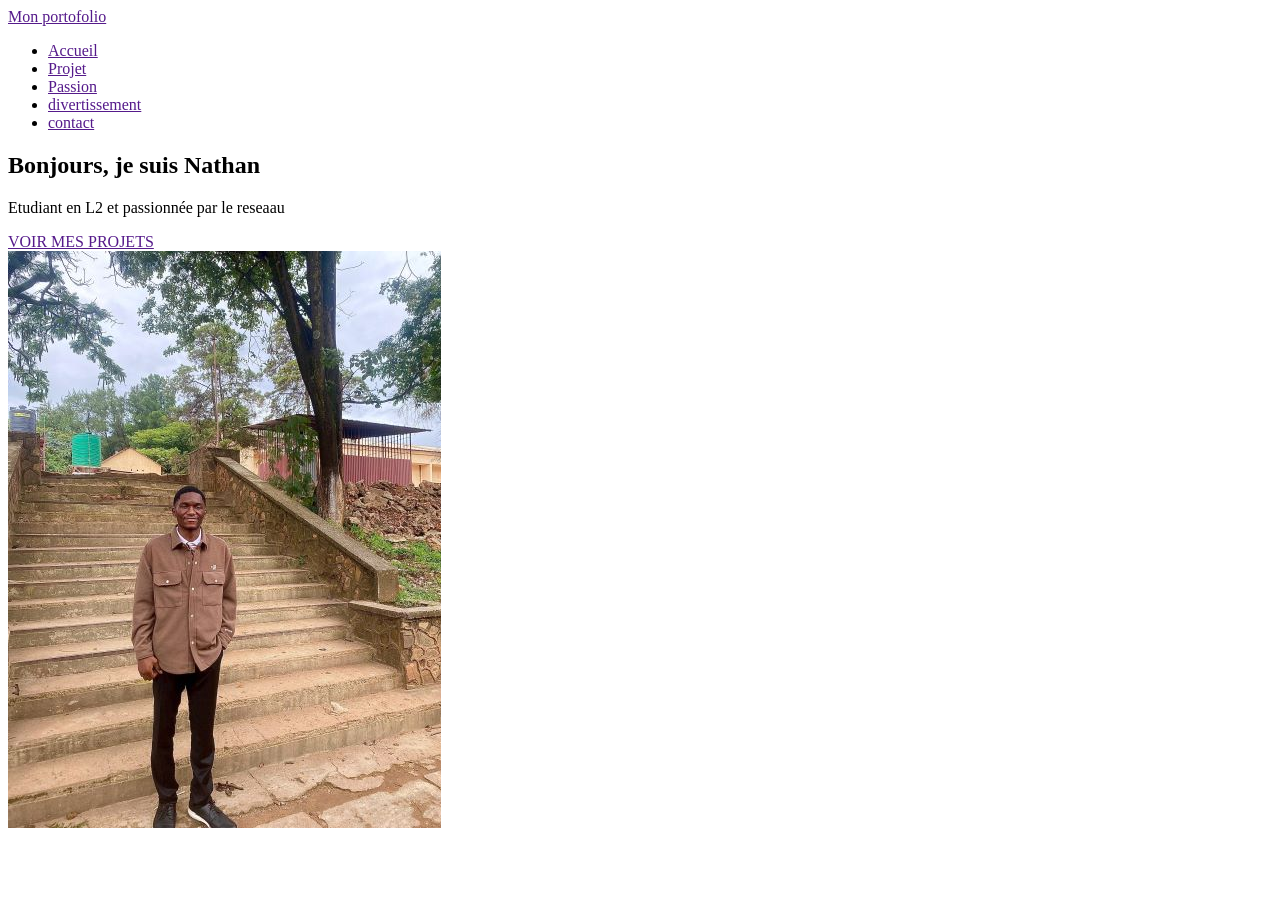
==== index.html @ d2158097 "creation du header et de la section hero" ====
<!DOCTYPE html>
<html lang="fr">
<head>
    <meta charset="UTF-8">
    <meta name="viewport" content="width=device-width, initial-scale=1.0">
    <title>mon portfolio</title>
</head>
<body>
    <header>
        <nav>
            <div>
                <a href="">Mon portofolio</a>
            </div>
            <div>
            <ul>
                    <li><a href="">Accueil</a></li>
                    <li><a href="">Projet</a></li>
                    <li><a href="">Passion</a></li>
                    <li><a href="">divertissement</a></li>
                    <li><a href="">contact</a></li>
                </ul>
            </div>
        </nav>
    </header>
    <main>
        <section>
            <div>
                <h1>Bonjours,  je suis Nathan</h1>
                <p>Etudiant en L2 et passionnée par le reseaau</p>
                <a href="">VOIR MES PROJETS</a>
            </div>
            <div>
                <img src="image/nathan.jpg" alt="">
            </div>
        </section>
    </main>
    <footer></footer>
</body>
</html>
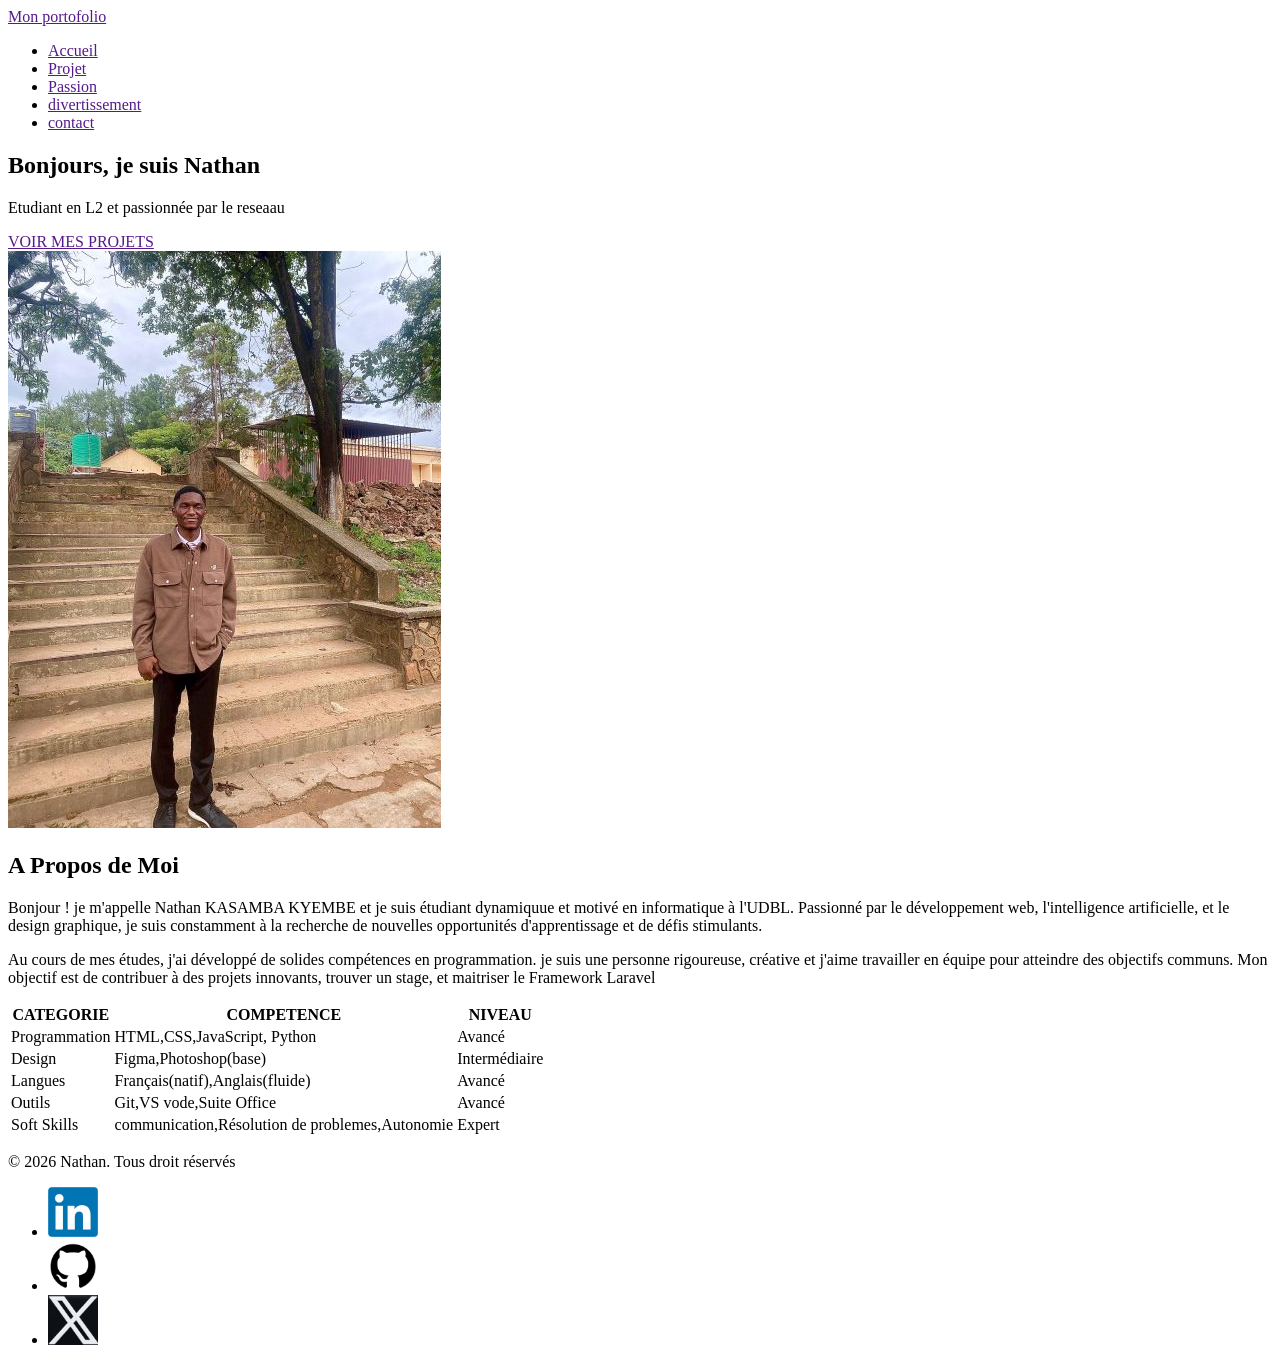
==== commit 5277be95: "creation de la section à propos, du tableau et du footer" ====
--- a/index.html
+++ b/index.html
@@ -12,7 +12,7 @@
                 <a href="">Mon portofolio</a>
             </div>
             <div>
-            <ul>
+                <ul>
                     <li><a href="">Accueil</a></li>
                     <li><a href="">Projet</a></li>
                     <li><a href="">Passion</a></li>
@@ -33,7 +33,71 @@
                 <img src="image/nathan.jpg" alt="">
             </div>
         </section>
+        <section>
+            <div>
+                <h2>A Propos de Moi</h2>
+                <p>
+                    Bonjour ! je m'appelle Nathan KASAMBA KYEMBE et je suis étudiant dynamiquue et motivé en informatique à l'UDBL.
+                    Passionné par le développement web, l'intelligence artificielle, et le design graphique, je suis constamment à la recherche de nouvelles opportunités d'apprentissage et de défis stimulants.  
+                </p>
+                <p>
+                    Au cours de mes études, j'ai développé de solides compétences en programmation.
+                    je suis une personne rigoureuse, créative et j'aime travailler en équipe pour atteindre des objectifs communs.
+                    Mon objectif est de contribuer à des projets innovants, trouver un stage, et maitriser le Framework Laravel
+                </p>
+            </div>
+        </section>
+        <section>
+            <div>
+                <table>
+                    <tr>
+                        <th>CATEGORIE</th>
+                        <th>COMPETENCE</th>
+                        <th>NIVEAU</th>
+                    </tr>
+                    <tr>
+                        <td>Programmation</td>
+                        <td>HTML,CSS,JavaScript, Python</td>
+                        <td>Avancé</td>
+                    </tr>
+                    <tr>
+                        <td>Design</td>
+                        <td>Figma,Photoshop(base)</td>
+                        <td>Intermédiaire</td>
+                        
+                    </tr>
+                    <tr>
+                        <td>Langues</td>
+                        <td>Français(natif),Anglais(fluide)</td>
+                        <td>Avancé</td>
+                    </tr>
+                    <tr>
+                        <td>Outils</td>
+                        <td>Git,VS vode,Suite Office</td>
+                        <td>Avancé</td>
+                    </tr>
+                    <tr>
+                        <td>Soft Skills</td>
+                        <td>communication,Résolution de problemes,Autonomie</td>
+                        <td>Expert</td>
+                    </tr>
+                </table>
+            </div>
+        </section>
     </main>
-    <footer></footer>
+    <footer>
+        <div>
+            <p>© 2026 Nathan. Tous droit réservés</p>
+        </div>
+        <nav>
+            <div>
+                <ul>
+                    <li><a href=""><img src="image/linkedin.jpg" alt="" height="50" width="50"></a></li>
+                    <li><a href=""><img src="image/github.jpg" alt="" height="50" width="50"></a></li>
+                    <li><a href=""><img src="image/X.jpg" alt="" height="50" width="50"></a></li>
+                </ul>   
+            </div>
+        </nav>
+    </footer>
 </body>
 </html>
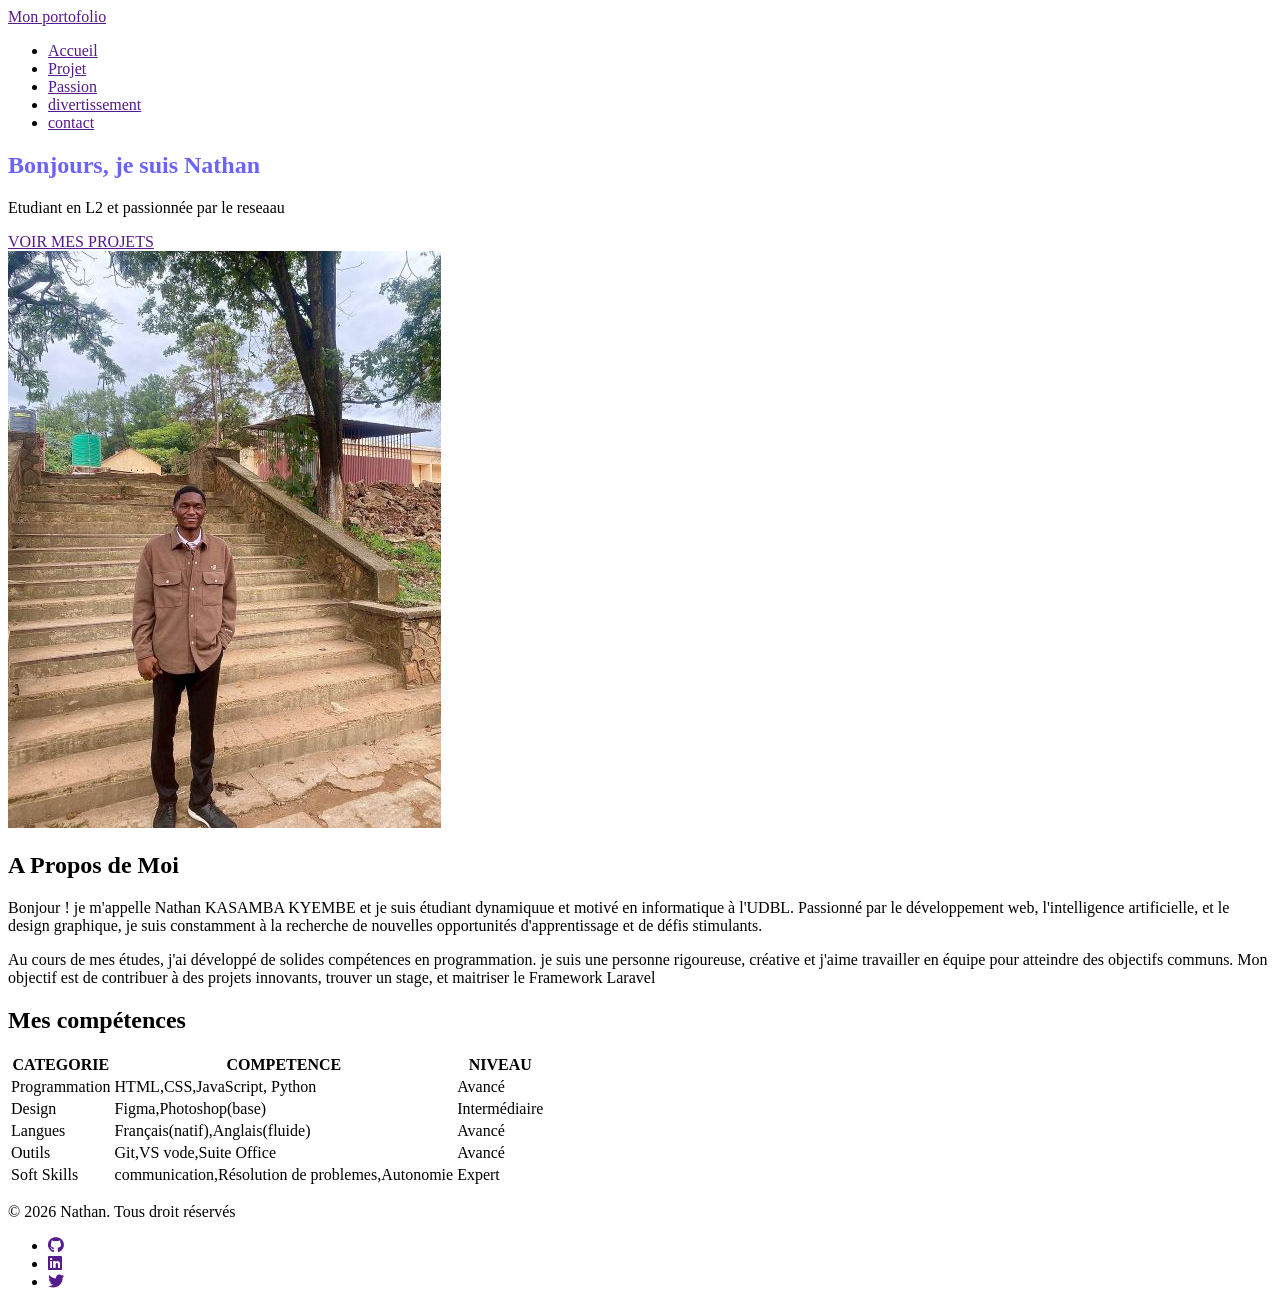
==== commit 5060993b: "finir la maquette et ajouter une fiche css" ====
--- a/index.html
+++ b/index.html
@@ -4,6 +4,8 @@
     <meta charset="UTF-8">
     <meta name="viewport" content="width=device-width, initial-scale=1.0">
     <title>mon portfolio</title>
+    <link rel="stylesheet" href="https://cdnjs.cloudflare.com/ajax/libs/font-awesome/6.5.1/css/all.min.css">
+    <link rel="stylesheet" href="css/style.css">
 </head>
 <body>
     <header>
@@ -49,38 +51,41 @@
         </section>
         <section>
             <div>
+                <h2>Mes compétences</h2>
                 <table>
                     <tr>
                         <th>CATEGORIE</th>
                         <th>COMPETENCE</th>
                         <th>NIVEAU</th>
                     </tr>
-                    <tr>
-                        <td>Programmation</td>
-                        <td>HTML,CSS,JavaScript, Python</td>
-                        <td>Avancé</td>
-                    </tr>
-                    <tr>
-                        <td>Design</td>
-                        <td>Figma,Photoshop(base)</td>
-                        <td>Intermédiaire</td>
-                        
-                    </tr>
-                    <tr>
-                        <td>Langues</td>
-                        <td>Français(natif),Anglais(fluide)</td>
-                        <td>Avancé</td>
-                    </tr>
-                    <tr>
-                        <td>Outils</td>
-                        <td>Git,VS vode,Suite Office</td>
-                        <td>Avancé</td>
-                    </tr>
-                    <tr>
-                        <td>Soft Skills</td>
-                        <td>communication,Résolution de problemes,Autonomie</td>
-                        <td>Expert</td>
-                    </tr>
+                    <tbody>
+                        <tr>
+                            <td>Programmation</td>
+                            <td>HTML,CSS,JavaScript, Python</td>
+                            <td>Avancé</td>
+                        </tr>
+                        <tr>
+                            <td>Design</td>
+                            <td>Figma,Photoshop(base)</td>
+                            <td>Intermédiaire</td>
+                            
+                        </tr>
+                        <tr>
+                            <td>Langues</td>
+                            <td>Français(natif),Anglais(fluide)</td>
+                            <td>Avancé</td>
+                        </tr>
+                        <tr>
+                            <td>Outils</td>
+                            <td>Git,VS vode,Suite Office</td>
+                            <td>Avancé</td>
+                        </tr>
+                        <tr>
+                            <td>Soft Skills</td>
+                            <td>communication,Résolution de problemes,Autonomie</td>
+                            <td>Expert</td>
+                        </tr>
+                    </tbody>
                 </table>
             </div>
         </section>
@@ -92,9 +97,9 @@
         <nav>
             <div>
                 <ul>
-                    <li><a href=""><img src="image/linkedin.jpg" alt="" height="50" width="50"></a></li>
-                    <li><a href=""><img src="image/github.jpg" alt="" height="50" width="50"></a></li>
-                    <li><a href=""><img src="image/X.jpg" alt="" height="50" width="50"></a></li>
+                    <li><a href=""><i class="fa-brands fa-github"></i></li>
+                    <li><a href=""><i class="fa-brands fa-linkedin"></i></li>
+                    <li><a href=""><i class="fa-brands fa-twitter"></i></li>
                 </ul>   
             </div>
         </nav>
--- a/css/style.css
+++ b/css/style.css
@@ -0,0 +1,13 @@
+:root{
+    --violet-doux : #6C63FF;
+    --violet-fonce : #534edd;
+    --orange-vif :#FFA726; 
+    --gris-tres-fonce :#333;
+    --gris-fonce :#666;
+    --gris-tres-claire :#F8F8F8;
+    --gris-claire :#EEE;
+}
+
+h1{
+    color: var(--violet-doux);
+}
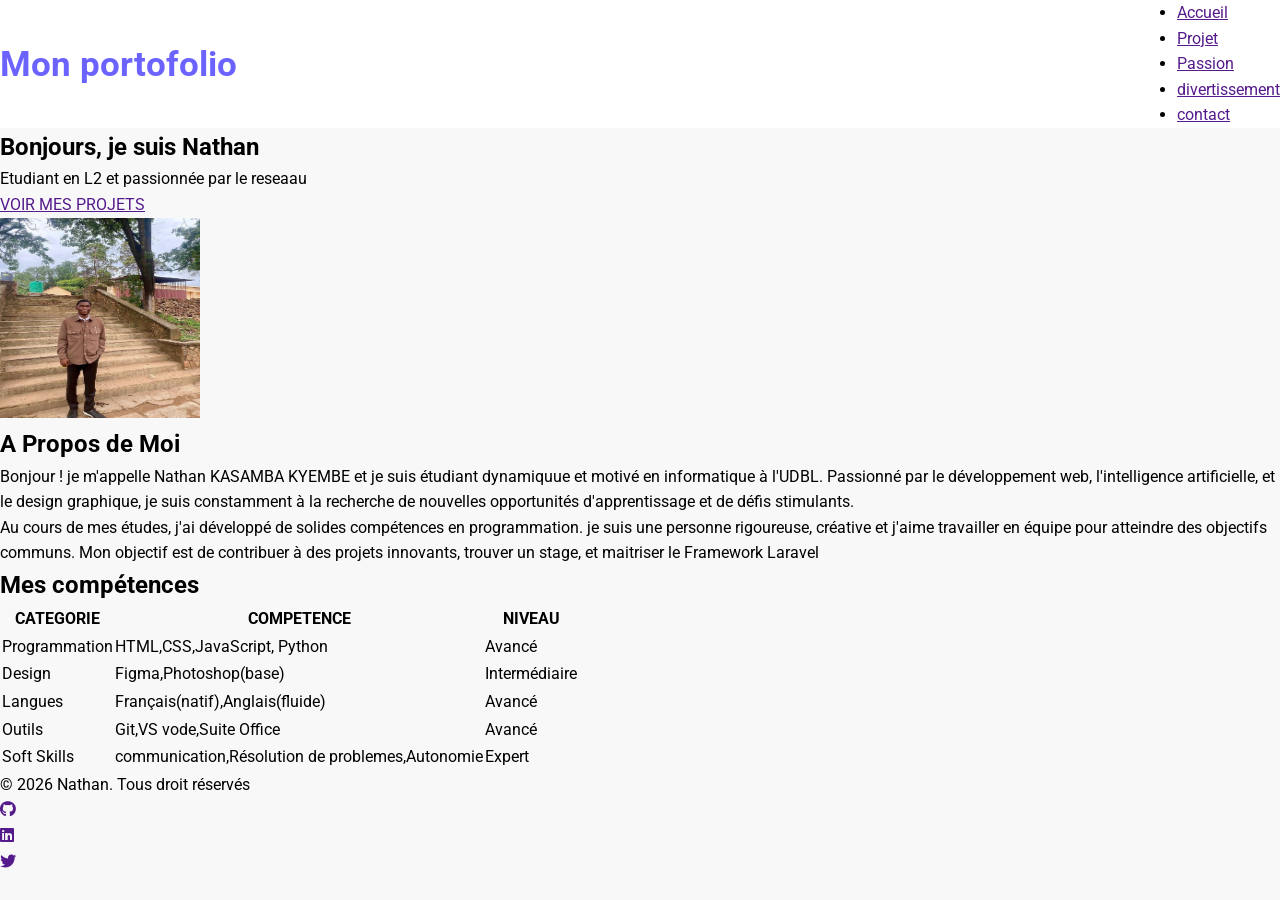
==== commit 7ff814f8: "stylisation du header" ====
--- a/index.html
+++ b/index.html
@@ -6,22 +6,23 @@
     <title>mon portfolio</title>
     <link rel="stylesheet" href="https://cdnjs.cloudflare.com/ajax/libs/font-awesome/6.5.1/css/all.min.css">
     <link rel="stylesheet" href="css/style.css">
+    <link rel="preconnect" href="https://fonts.googleapis.com">
+    <link rel="preconnect" href="https://fonts.gstatic.com" crossorigin>
+    <link href="https://fonts.googleapis.com/css2?family=Roboto:ital,wght@0,100..900;1,100..900&display=swap" rel="stylesheet">
 </head>
 <body>
     <header>
+        <div>
+            <a href="">Mon portofolio</a>
+        </div>    
         <nav>
-            <div>
-                <a href="">Mon portofolio</a>
-            </div>
-            <div>
-                <ul>
-                    <li><a href="">Accueil</a></li>
-                    <li><a href="">Projet</a></li>
-                    <li><a href="">Passion</a></li>
-                    <li><a href="">divertissement</a></li>
-                    <li><a href="">contact</a></li>
-                </ul>
-            </div>
+            <ul>
+                <li><a href="">Accueil</a></li>
+                <li><a href="">Projet</a></li>
+                <li><a href="">Passion</a></li>
+                <li><a href="">divertissement</a></li>
+                <li><a href="">contact</a></li>
+            </ul>
         </nav>
     </header>
     <main>
@@ -32,7 +33,7 @@
                 <a href="">VOIR MES PROJETS</a>
             </div>
             <div>
-                <img src="image/nathan.jpg" alt="">
+                <img src="image/nathan.jpg" alt="" width="200" height="200">
             </div>
         </section>
         <section>
--- a/css/style.css
+++ b/css/style.css
@@ -8,6 +8,33 @@
     --gris-claire :#EEE;
 }
 
-h1{
+*{
+    margin: 0;
+    padding: 0;
+    box-sizing: border-box;
+}
+
+body{
+    background-color: var(--gris-tres-claire);
+    font-family: roboto, sans-serif;
+    line-height: 1.6;
+}
+
+header{
+    background-color: white;
+    box-shadow: 2px 6px 10px rgba(0, 0, 0, 0s);
+    position: sticky;
+    top: 0;
+    z-index: 100;
+    display: flex;
+    justify-content: space-between;
+    align-items: center;
+    padding: 2rem, 3rem;
+}
+
+header div a{
+    text-decoration: none;
+    font-size: 2.2rem;
+    font-weight: bold;
     color: var(--violet-doux);
-}
+}
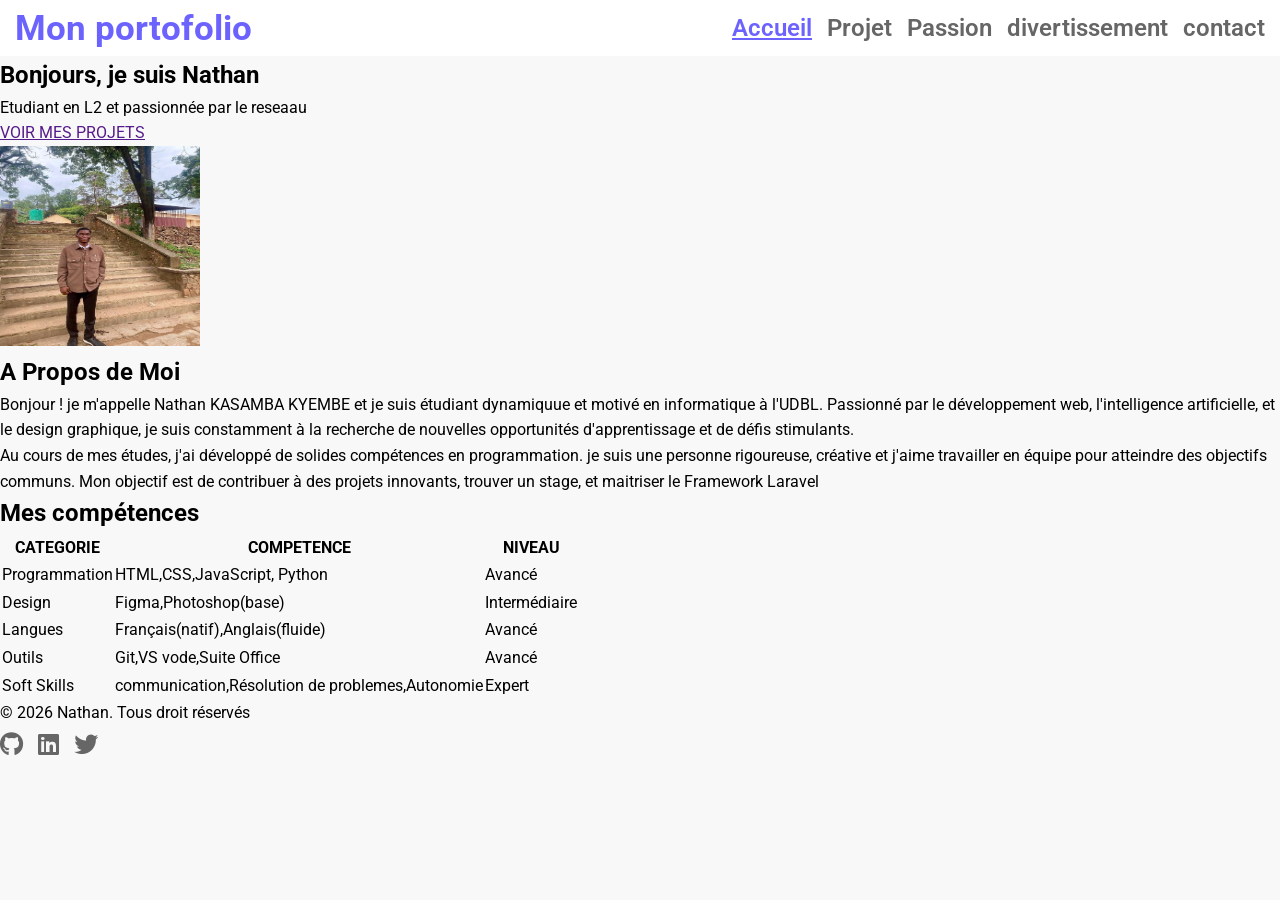
==== commit 11738d80: "stylisation du header" ====
--- a/index.html
+++ b/index.html
@@ -17,11 +17,11 @@
         </div>    
         <nav>
             <ul>
-                <li><a href="">Accueil</a></li>
-                <li><a href="">Projet</a></li>
-                <li><a href="">Passion</a></li>
-                <li><a href="">divertissement</a></li>
-                <li><a href="">contact</a></li>
+                <li><a href="" class="active">Accueil</a></li>
+                <li><a href="projet.html">Projet</a></li>
+                <li><a href="passions.html">Passion</a></li>
+                <li><a href="divertissement.html">divertissement</a></li>
+                <li><a href="contact.html">contact</a></li>
             </ul>
         </nav>
     </header>
--- a/css/style.css
+++ b/css/style.css
@@ -37,4 +37,44 @@
     font-size: 2.2rem;
     font-weight: bold;
     color: var(--violet-doux);
+    margin-left: 15px;
+}
+ul li {
+    list-style: none;
+    margin-right: 15px;
+}
+ul{
+    display: flex;
+}
+
+ul li a{
+    text-decoration: none;
+    color: var(--gris-fonce);
+    font-weight: 600;
+    font-size: 1.5rem;
+    position: relative;
+    padding: 10px 0;
+}
+
+ul li a:hover{
+    color: var(--violet-doux);
+}
+
+ul li a::after{
+    content: '';
+    position: absolute;
+    left: 0;
+    bottom: 0;
+    height: 3px;
+    width: 0%;
+    background-color: var(--violet-fonce);
+    transition: width 0.3s ease;
+}
+
+ul li a:hover::after{
+    width: 100%;
+}
+.active{
+    color: var(--violet-doux);
+    text-decoration: underline;
 }
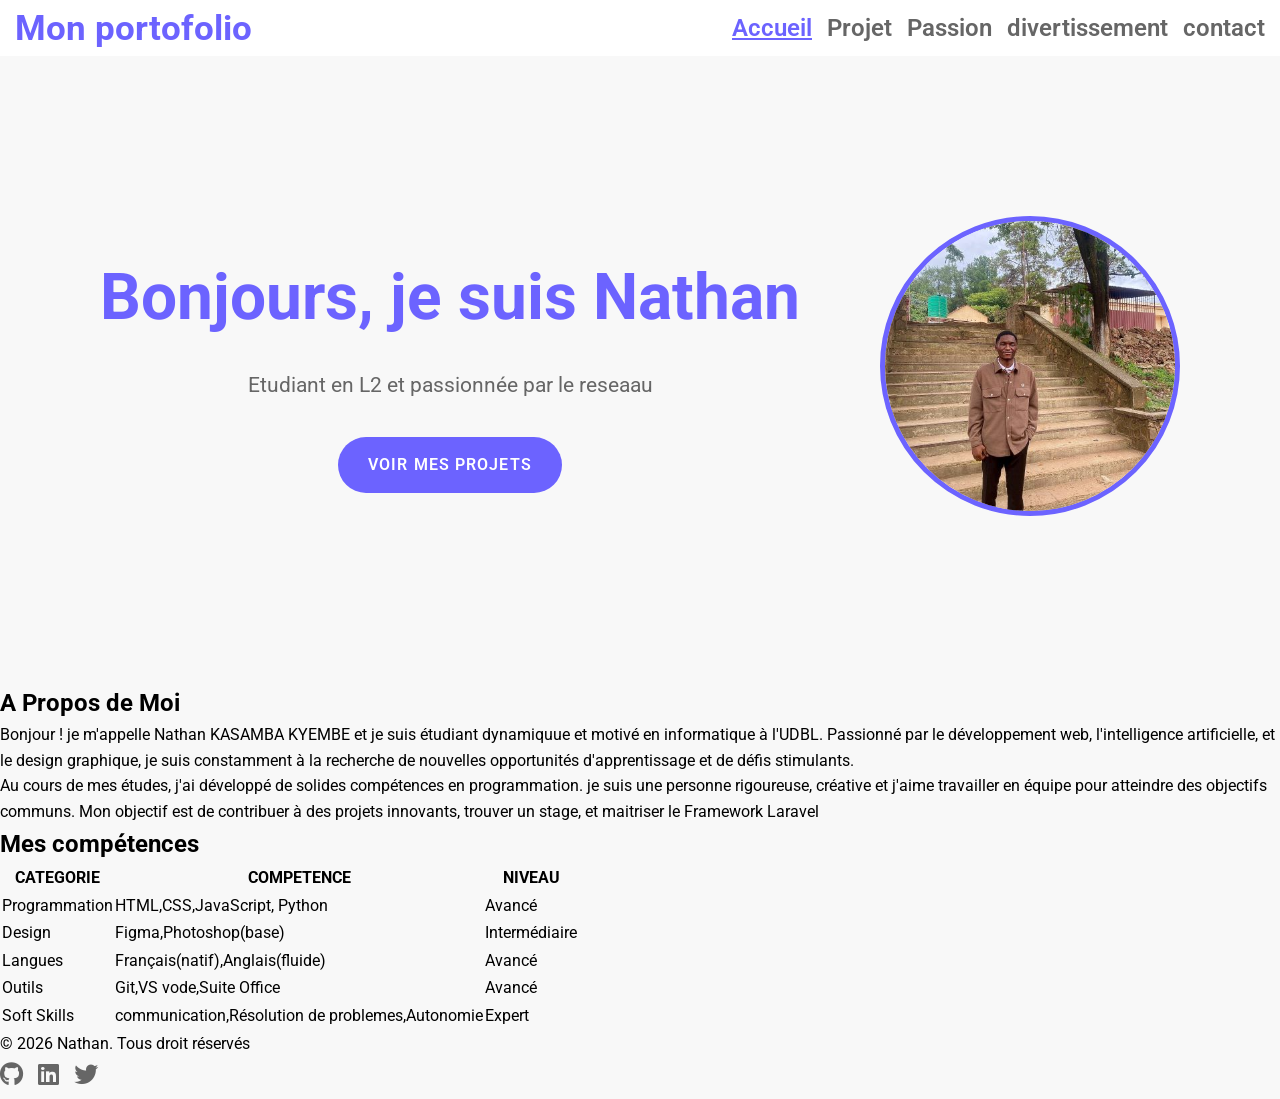
==== commit 61a45b1e: "stylisation de la section hero" ====
--- a/index.html
+++ b/index.html
@@ -26,14 +26,14 @@
         </nav>
     </header>
     <main>
-        <section>
+        <section class="hero">
             <div>
                 <h1>Bonjours,  je suis Nathan</h1>
                 <p>Etudiant en L2 et passionnée par le reseaau</p>
-                <a href="">VOIR MES PROJETS</a>
+                <a href="projet.html">VOIR MES PROJETS</a>
             </div>
             <div>
-                <img src="image/nathan.jpg" alt="" width="200" height="200">
+                <img src="image/nathan.jpg" alt="">
             </div>
         </section>
         <section>
--- a/css/style.css
+++ b/css/style.css
@@ -77,4 +77,53 @@
 .active{
     color: var(--violet-doux);
     text-decoration: underline;
+}
+
+.hero{
+    display: flex;
+    justify-content: center;
+    gap: 5rem;
+    align-items: center;
+    text-align: center;
+    margin: 10rem 2rem;
+}
+
+.hero img{
+    width: 300px;
+    height: 300px;
+    border-radius: 50%;
+    object-fit: cover;
+    border: 5px solid var(--violet-doux);
+}
+
+.hero h1{
+    color: var(--violet-doux);
+    font-size: 4rem;
+    font-weight: 700;
+    margin-bottom: 1.2rem;
+}
+
+.hero p{
+    color: var(--gris-fonce);
+    font-size: 1.3rem;
+    margin-bottom: 1.2rem;
+}
+
+.hero a{
+    text-decoration: none;
+    display: inline-block;
+    background-color: var(--violet-doux);
+    color: white;
+    padding: 15px 30px;
+    border-radius: 50px;
+    text-transform: uppercase;
+    letter-spacing: 1.1px;
+    font-weight: 600;
+    margin-top: 1rem;
+    transition: background-color 0.3s ease;
+}
+
+.hero a:hover{
+    background-color: var(--violet-fonce);
+    transform: translate(-3px);
 }
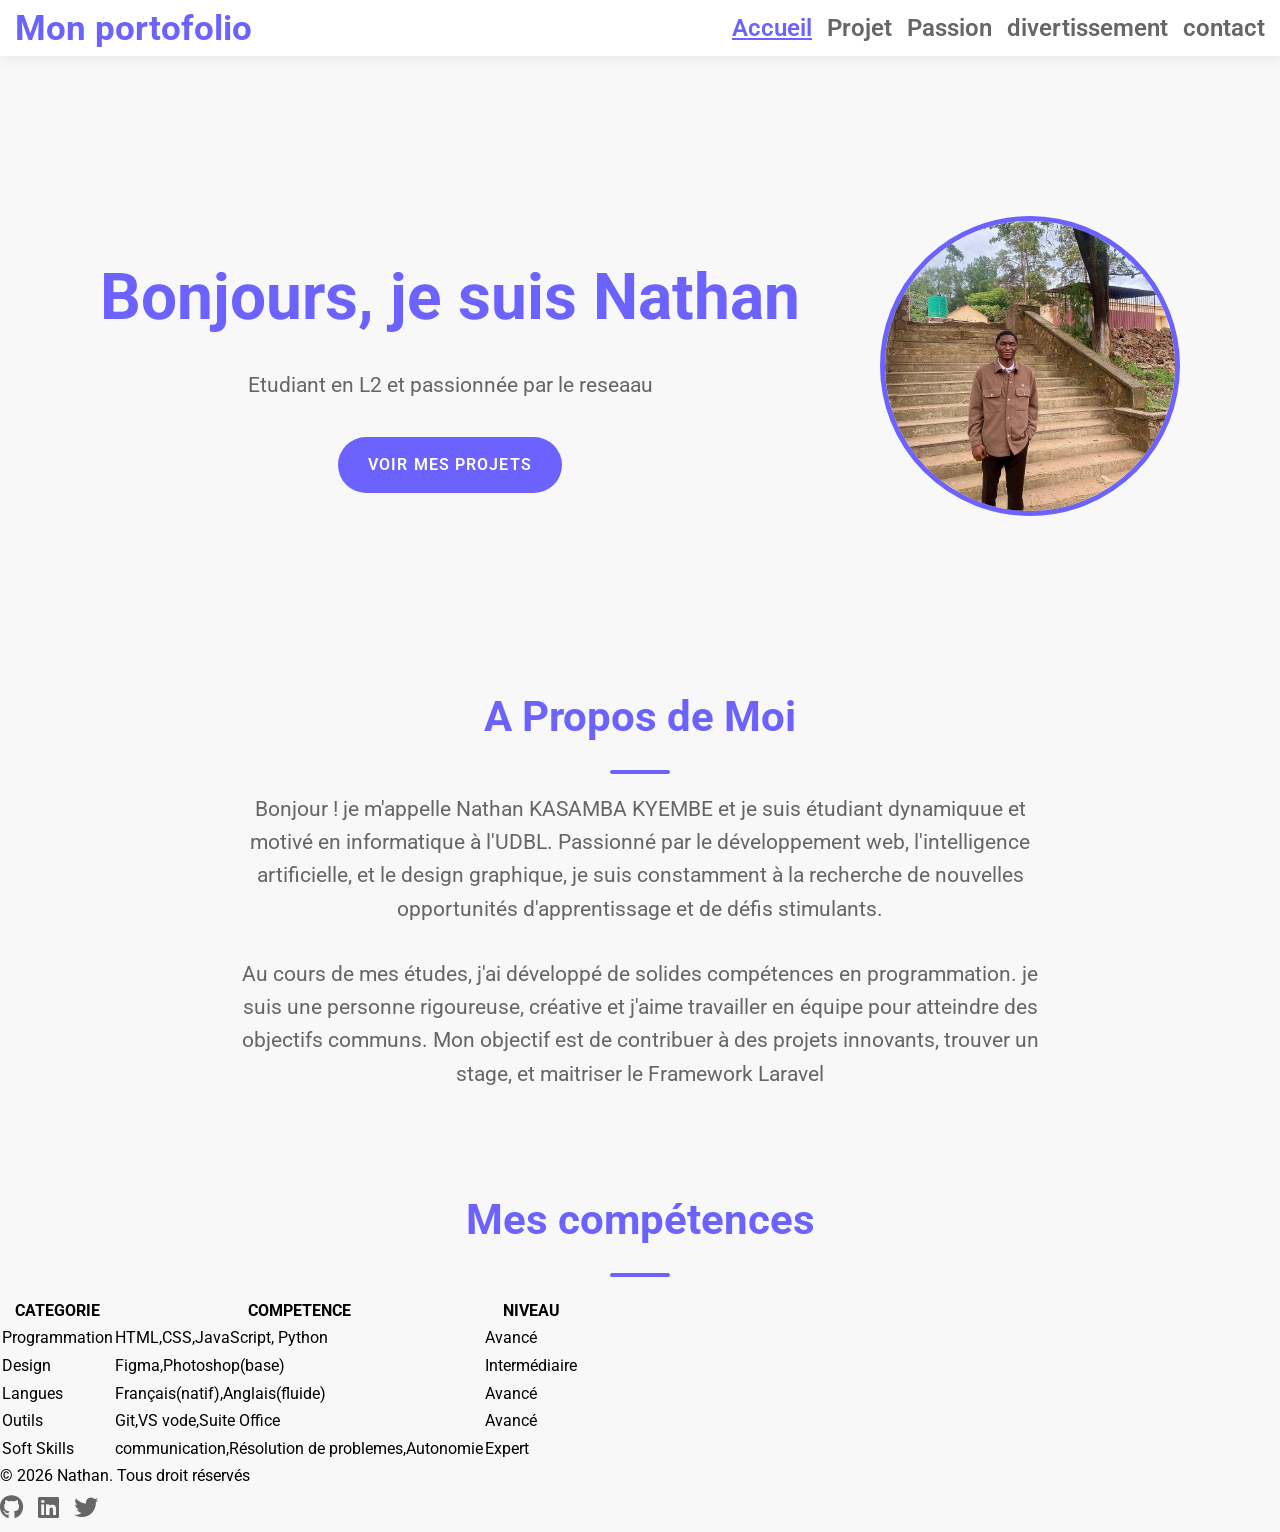
==== commit 3eaeda57: "stylisation de la section à propos" ====
--- a/index.html
+++ b/index.html
@@ -36,59 +36,54 @@
                 <img src="image/nathan.jpg" alt="">
             </div>
         </section>
-        <section>
-            <div>
-                <h2>A Propos de Moi</h2>
-                <p>
-                    Bonjour ! je m'appelle Nathan KASAMBA KYEMBE et je suis étudiant dynamiquue et motivé en informatique à l'UDBL.
-                    Passionné par le développement web, l'intelligence artificielle, et le design graphique, je suis constamment à la recherche de nouvelles opportunités d'apprentissage et de défis stimulants.  
-                </p>
-                <p>
-                    Au cours de mes études, j'ai développé de solides compétences en programmation.
-                    je suis une personne rigoureuse, créative et j'aime travailler en équipe pour atteindre des objectifs communs.
-                    Mon objectif est de contribuer à des projets innovants, trouver un stage, et maitriser le Framework Laravel
-                </p>
-            </div>
+        <section class="a_propos">
+            <h2>A Propos de Moi</h2>
+            <p>
+                Bonjour ! je m'appelle Nathan KASAMBA KYEMBE et je suis étudiant dynamiquue et motivé en informatique à l'UDBL.
+                Passionné par le développement web, l'intelligence artificielle, et le design graphique, je suis constamment à la recherche de nouvelles opportunités d'apprentissage et de défis stimulants.  
+            </p>
+            <p>
+                Au cours de mes études, j'ai développé de solides compétences en programmation.
+                je suis une personne rigoureuse, créative et j'aime travailler en équipe pour atteindre des objectifs communs.
+                Mon objectif est de contribuer à des projets innovants, trouver un stage, et maitriser le Framework Laravel
+            </p>
         </section>
         <section>
-            <div>
-                <h2>Mes compétences</h2>
-                <table>
+            <h2>Mes compétences</h2>
+            <table>
+                <tr>
+                    <th>CATEGORIE</th>
+                    <th>COMPETENCE</th>
+                    <th>NIVEAU</th>
+                </tr>
+                <tbody>
                     <tr>
-                        <th>CATEGORIE</th>
-                        <th>COMPETENCE</th>
-                        <th>NIVEAU</th>
+                        <td>Programmation</td>
+                        <td>HTML,CSS,JavaScript, Python</td>
+                        <td>Avancé</td>
                     </tr>
-                    <tbody>
-                        <tr>
-                            <td>Programmation</td>
-                            <td>HTML,CSS,JavaScript, Python</td>
-                            <td>Avancé</td>
-                        </tr>
-                        <tr>
-                            <td>Design</td>
-                            <td>Figma,Photoshop(base)</td>
-                            <td>Intermédiaire</td>
-                            
-                        </tr>
-                        <tr>
-                            <td>Langues</td>
-                            <td>Français(natif),Anglais(fluide)</td>
-                            <td>Avancé</td>
-                        </tr>
-                        <tr>
-                            <td>Outils</td>
-                            <td>Git,VS vode,Suite Office</td>
-                            <td>Avancé</td>
-                        </tr>
-                        <tr>
-                            <td>Soft Skills</td>
-                            <td>communication,Résolution de problemes,Autonomie</td>
-                            <td>Expert</td>
-                        </tr>
-                    </tbody>
-                </table>
-            </div>
+                    <tr>
+                        <td>Design</td>
+                        <td>Figma,Photoshop(base)</td>
+                        <td>Intermédiaire</td>    
+                    </tr>
+                    <tr>
+                        <td>Langues</td>
+                        <td>Français(natif),Anglais(fluide)</td>
+                        <td>Avancé</td>
+                    </tr>
+                    <tr>
+                        <td>Outils</td>
+                        <td>Git,VS vode,Suite Office</td>
+                        <td>Avancé</td>
+                    </tr>
+                    <tr>
+                        <td>Soft Skills</td>
+                        <td>communication,Résolution de problemes,Autonomie</td>
+                        <td>Expert</td>
+                    </tr>
+                </tbody>
+            </table>
         </section>
     </main>
     <footer>
--- a/css/style.css
+++ b/css/style.css
@@ -22,7 +22,7 @@
 
 header{
     background-color: white;
-    box-shadow: 2px 6px 10px rgba(0, 0, 0, 0s);
+    box-shadow: 2px 6px 10px rgba(0, 0, 0, 0.05);
     position: sticky;
     top: 0;
     z-index: 100;
@@ -126,4 +126,34 @@
 .hero a:hover{
     background-color: var(--violet-fonce);
     transform: translate(-3px);
+}
+
+.a_propos{
+    width: 800px;
+    margin: 6rem auto;    
+    text-align: center;
+}
+section h2{
+    color: var(--violet-doux);
+    font-size: 2.6rem;
+    font-weight: 700;
+    position: relative;
+    margin-bottom: 1.2rem;
+    text-align: center;
+}
+section h2::after{
+    content: '';
+    width: 60px;
+    height: 4px;
+    background-color: var(--violet-doux);
+    display: block;
+    margin: 1.2rem auto;
+    border-radius: 2px;
+
+}
+
+section p{
+    margin-bottom: 2rem;
+    color: var(--gris-fonce);
+    font-size: 1.3rem;
 }
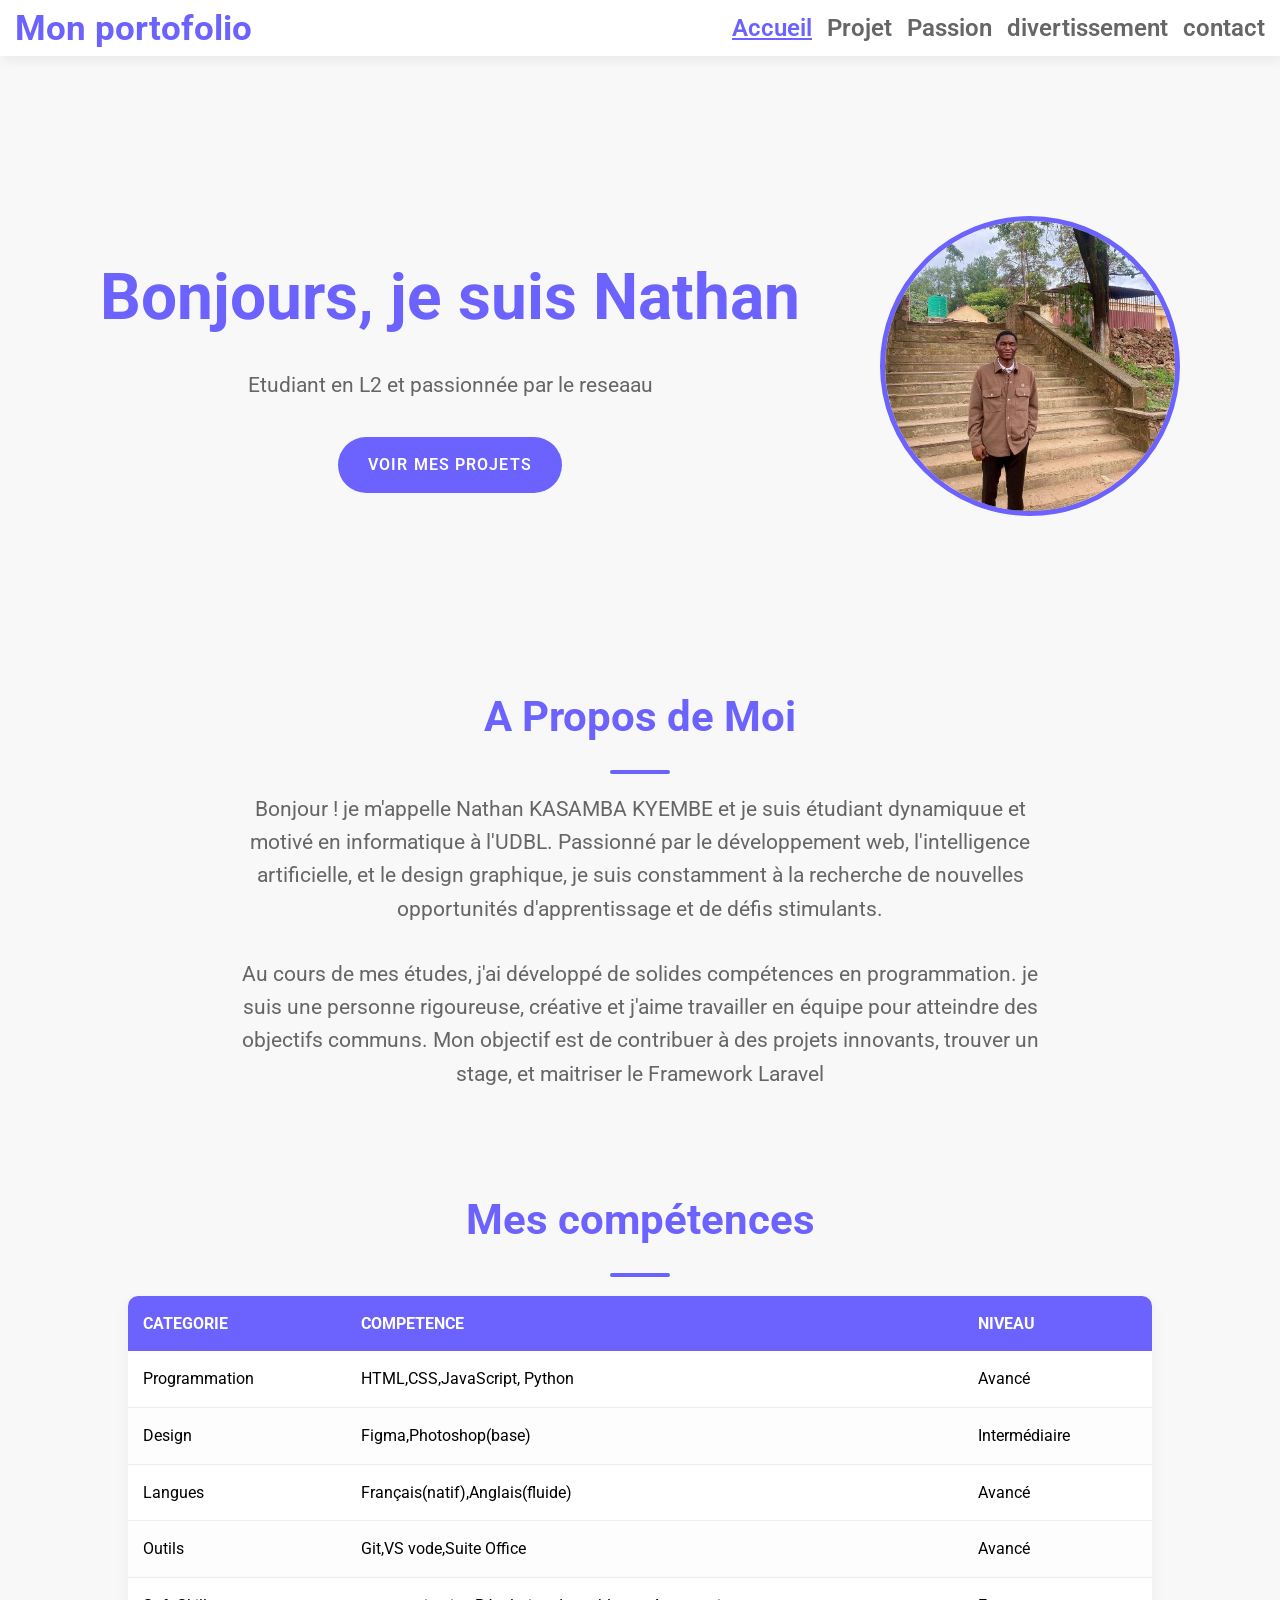
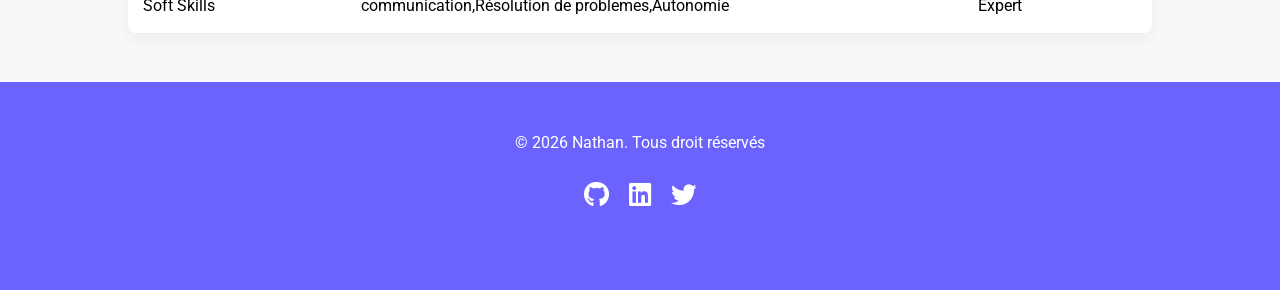
==== commit 7d8563fb: "stylisation de la section tableau et du footer" ====
--- a/index.html
+++ b/index.html
@@ -51,11 +51,13 @@
         <section>
             <h2>Mes compétences</h2>
             <table>
-                <tr>
-                    <th>CATEGORIE</th>
-                    <th>COMPETENCE</th>
-                    <th>NIVEAU</th>
-                </tr>
+                <thead>
+                    <tr>
+                        <th>CATEGORIE</th>
+                        <th>COMPETENCE</th>
+                        <th>NIVEAU</th>
+                    </tr>
+                </thead>
                 <tbody>
                     <tr>
                         <td>Programmation</td>
@@ -90,15 +92,11 @@
         <div>
             <p>© 2026 Nathan. Tous droit réservés</p>
         </div>
-        <nav>
-            <div>
-                <ul>
-                    <li><a href=""><i class="fa-brands fa-github"></i></li>
-                    <li><a href=""><i class="fa-brands fa-linkedin"></i></li>
-                    <li><a href=""><i class="fa-brands fa-twitter"></i></li>
-                </ul>   
-            </div>
-        </nav>
+        <div>
+            <a href=""><i class="fa-brands fa-github"></i>
+            <a href=""><i class="fa-brands fa-linkedin"></i>
+            <a href=""><i class="fa-brands fa-twitter"></i>
+        </div>   
     </footer>
 </body>
 </html>
--- a/css/style.css
+++ b/css/style.css
@@ -156,4 +156,66 @@
     margin-bottom: 2rem;
     color: var(--gris-fonce);
     font-size: 1.3rem;
-}+}
+
+table{
+    margin:0 auto;
+    width: 80%;
+    border-collapse: collapse;
+    background-color: #fff;
+    box-shadow: 0 5px 15px rgba(0, 0, 0, 0.05);
+    border-radius: 10px;
+    overflow: hidden;
+}
+
+table th , table td {
+    padding: 15px;
+}
+
+table thead{
+    background-color: var(--violet-doux);
+    color: #fff;
+    text-transform: uppercase;
+}
+
+table tbody td{
+    border-bottom: 1px solid var(--gris-claire);
+}
+table tbody tr:nth-child(even){
+    background-color: #fdfdfd;
+}
+
+table tbody tr{
+    transition: background-color 0.3s ease;
+}
+
+table tbody tr:hover{
+    background-color: #f0f0f0;
+}
+table thead th{
+    text-align: left;
+}
+
+footer{
+    margin-top: 3rem;
+    background-color: var(--violet-doux);
+    padding: 3rem;
+    text-align: center;
+}
+
+footer p{
+    color: white;
+    margin-bottom: 1.2rem;
+}
+footer a{
+    display: inline-block;
+    font-size: 1.6rem;
+    color: white;
+    margin: 0 10px;
+    transition: color 0.3s ease,transform 0.3s ease;
+}
+
+footer a:hover{
+    color: var(--orange-vif);
+    transform: translateY(-3px);
+}
